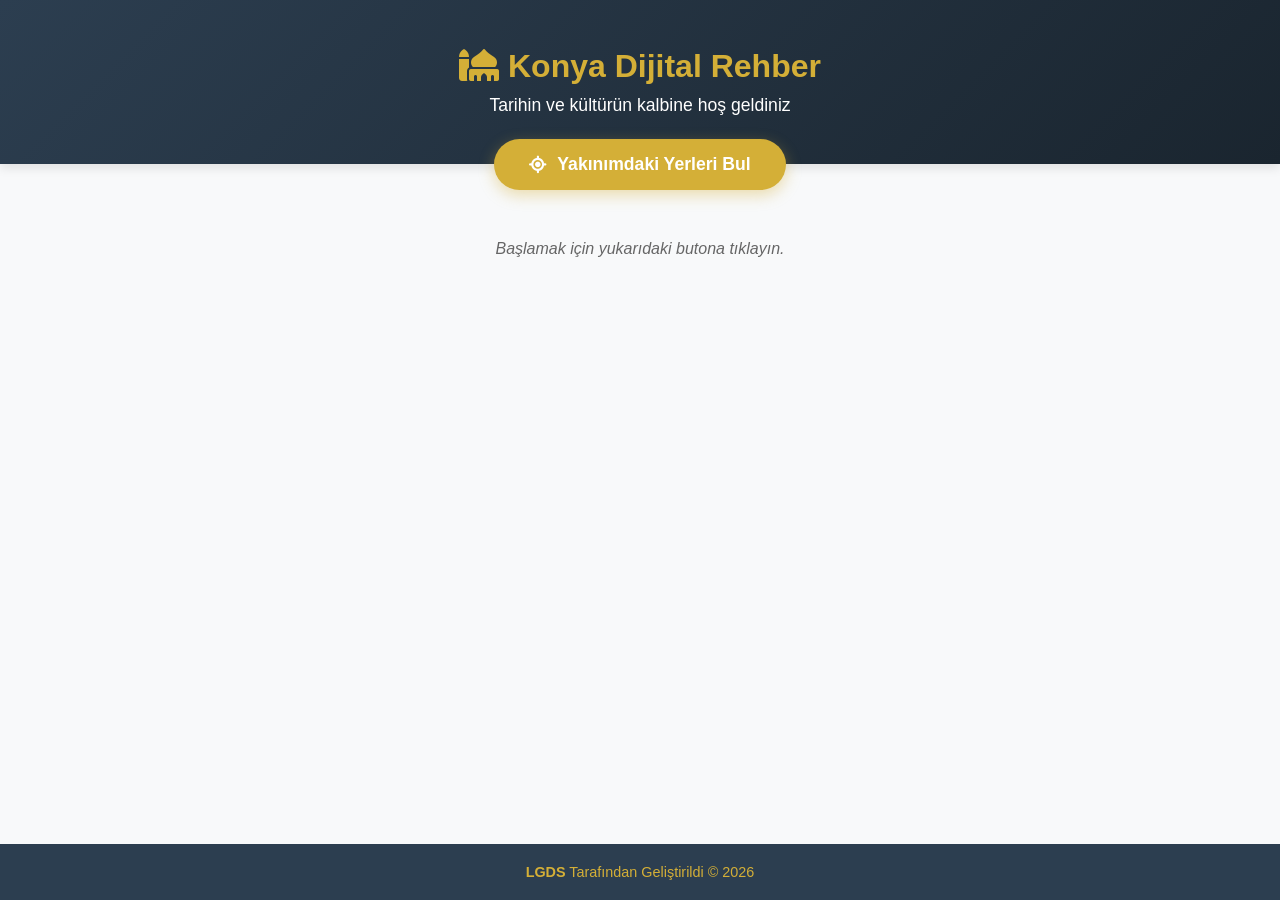
==== index.html @ 511bd54f "Add files via upload" ====
<!DOCTYPE html>
<html lang="tr">
<head>
    <meta charset="UTF-8">
    <meta name="viewport" content="width=device-width, initial-scale=1.0">
    <title>Konya Dijital Rehber</title>
    <link rel="stylesheet" href="style.css">
    <link rel="stylesheet" href="https://cdnjs.cloudflare.com/ajax/libs/font-awesome/6.4.0/css/all.min.css">
</head>
<body>
    <header class="hero">
        <div class="header-content">
            <h1><i class="fa-solid fa-mosque"></i> Konya Dijital Rehber</h1>
            <p>Tarihin ve kültürün kalbine hoş geldiniz</p>
        </div>
    </header>

    <main class="container">
        <div class="action-area">
            <button id="getLocation" class="primary-btn">
                <i class="fa-solid fa-location-crosshairs"></i> Yakınımdaki Yerleri Bul
            </button>
        </div>

        <section id="placesList" class="grid-layout">
            <div class="initial-message">Başlamak için yukarıdaki butona tıklayın.</div>
        </section>
    </main>

    <footer>
        <p><strong>LGDS</strong> Tarafından Geliştirildi &copy; 2026</p>
    </footer>

    <script src="script.js"></script>
</body>
</html>
---- style.css ----
:root {
    --primary: #D4AF37; /* Asil, yormayan altın sarısı */
    --secondary: #2C3E50; /* Koyu lacivert/antrasit */
    --bg-light: #F8F9FA; /* Kırık beyaz arka plan */
    --card-bg: #FFFFFF;
    --text-dark: #333333;
    --text-muted: #666666;
}

* {
    box-sizing: border-box;
    margin: 0;
    padding: 0;
}

body {
    font-family: 'Segoe UI', Tahoma, Geneva, Verdana, sans-serif;
    background-color: var(--bg-light);
    color: var(--text-dark);
    display: flex;
    flex-direction: column;
    min-height: 100vh;
}

.hero {
    background: linear-gradient(135deg, var(--secondary) 0%, #1a252f 100%);
    color: var(--primary);
    text-align: center;
    padding: 3rem 1rem;
    box-shadow: 0 4px 10px rgba(0,0,0,0.1);
}

.hero p {
    color: #fff;
    margin-top: 10px;
    font-size: 1.1rem;
}

.container {
    flex: 1;
    max-width: 800px;
    margin: 0 auto;
    width: 100%;
    padding: 0 15px;
}

.action-area {
    display: flex;
    justify-content: center;
    margin: -25px 0 30px 0;
}

.primary-btn {
    background-color: var(--primary);
    color: #fff;
    border: none;
    padding: 15px 35px;
    font-size: 1.1rem;
    font-weight: 600;
    border-radius: 50px;
    cursor: pointer;
    box-shadow: 0 5px 15px rgba(212, 175, 55, 0.4);
    transition: all 0.3s ease;
    display: flex;
    align-items: center;
    gap: 10px;
}

.primary-btn:hover {
    transform: translateY(-2px);
    background-color: #c5a02c;
}

.grid-layout {
    display: grid;
    grid-template-columns: 1fr;
    gap: 15px;
    padding-bottom: 40px;
}

.initial-message {
    text-align: center;
    color: var(--text-muted);
    font-style: italic;
    padding: 20px;
}

/* KART TASARIMI */
.place-card {
    background: var(--card-bg);
    border-radius: 12px;
    box-shadow: 0 2px 8px rgba(0,0,0,0.08);
    overflow: hidden;
    transition: transform 0.2s;
}

.place-header {
    padding: 18px 20px;
    display: flex;
    justify-content: space-between;
    align-items: center;
    cursor: pointer;
    background-color: #fff;
    border-left: 4px solid var(--primary);
}

.place-header:hover {
    background-color: #fdfbf5;
}

.place-title {
    font-size: 1.1rem;
    font-weight: 600;
    color: var(--secondary);
}

.place-distance {
    background: #f0f0f0;
    padding: 5px 10px;
    border-radius: 20px;
    font-size: 0.9rem;
    font-weight: bold;
    color: var(--secondary);
}

.place-content {
    max-height: 0;
    overflow: hidden;
    transition: max-height 0.3s ease-out;
    background: #fafafa;
}

.place-content.active {
    max-height: 400px; /* İçeriğin açılması için */
    border-top: 1px solid #eee;
}

.content-inner {
    padding: 20px;
}

.content-inner p {
    margin-bottom: 15px;
    line-height: 1.6;
    color: var(--text-muted);
    font-size: 0.95rem;
}

.action-links {
    display: flex;
    gap: 10px;
    flex-wrap: wrap;
}

.btn-nav, .btn-video {
    text-decoration: none;
    padding: 10px 15px;
    border-radius: 8px;
    font-size: 0.9rem;
    font-weight: 600;
    text-align: center;
    flex: 1;
    min-width: 120px;
}

.btn-nav {
    background: var(--primary);
    color: #fff;
}

.btn-video {
    background: var(--secondary);
    color: #fff;
}

footer {
    background-color: var(--secondary);
    color: var(--primary);
    text-align: center;
    padding: 20px;
    font-size: 0.9rem;
    margin-top: auto;
}
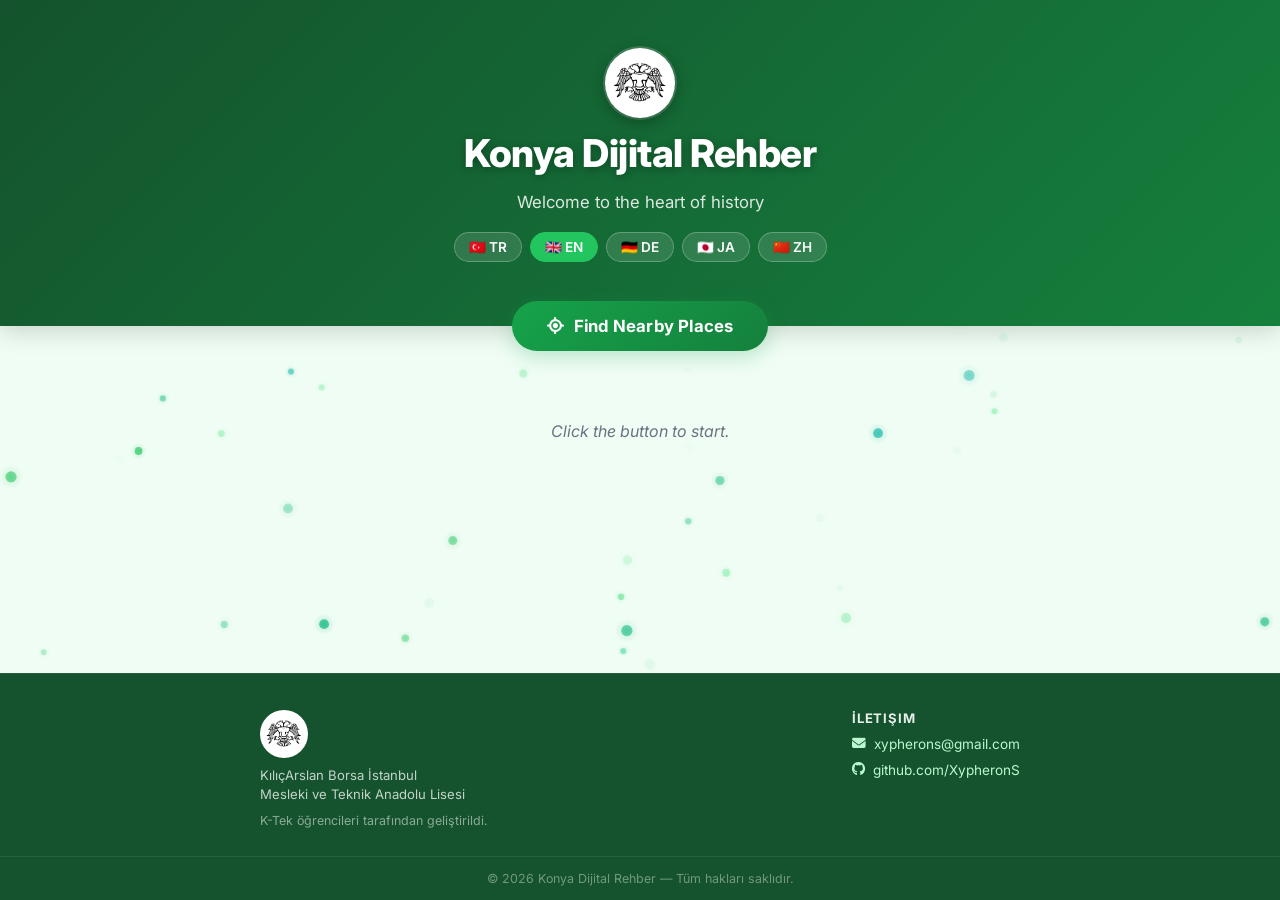
==== commit 2056645b: "feat: tum gelismeler geri yuklendi - accordion, particles, multilang, images, QR" ====
--- a/index.html
+++ b/index.html
@@ -1,36 +1,70 @@
-<!DOCTYPE html>
-<html lang="tr">
-<head>
-    <meta charset="UTF-8">
-    <meta name="viewport" content="width=device-width, initial-scale=1.0">
-    <title>Konya Dijital Rehber</title>
-    <link rel="stylesheet" href="style.css">
-    <link rel="stylesheet" href="https://cdnjs.cloudflare.com/ajax/libs/font-awesome/6.4.0/css/all.min.css">
-</head>
-<body>
-    <header class="hero">
-        <div class="header-content">
-            <h1><i class="fa-solid fa-mosque"></i> Konya Dijital Rehber</h1>
-            <p>Tarihin ve kültürün kalbine hoş geldiniz</p>
-        </div>
-    </header>
-
-    <main class="container">
-        <div class="action-area">
-            <button id="getLocation" class="primary-btn">
-                <i class="fa-solid fa-location-crosshairs"></i> Yakınımdaki Yerleri Bul
-            </button>
-        </div>
-
-        <section id="placesList" class="grid-layout">
-            <div class="initial-message">Başlamak için yukarıdaki butona tıklayın.</div>
-        </section>
-    </main>
-
-    <footer>
-        <p><strong>LGDS</strong> Tarafından Geliştirildi &copy; 2026</p>
-    </footer>
-
-    <script src="script.js"></script>
-</body>
+<!DOCTYPE html>
+<html lang="tr">
+<head>
+    <meta charset="UTF-8">
+    <meta name="viewport" content="width=device-width, initial-scale=1.0, user-scalable=yes">
+    <meta name="description" content="Konya'nın tarihi ve kültürel mekanlarını keşfedin. Konumunuza göre en yakın yerleri bulun.">
+    <title>Konya Dijital Rehber</title>
+    <link rel="icon" type="image/png" href="eagle.png">
+    <link rel="stylesheet" href="style.css">
+    <link rel="stylesheet" href="https://cdnjs.cloudflare.com/ajax/libs/font-awesome/6.4.0/css/all.min.css">
+</head>
+<body>
+
+    <!-- Arka plan animasyon canvas -->
+    <canvas id="bgCanvas"></canvas>
+
+    <header class="hero">
+        <div class="header-content">
+            <img src="eagle.png" alt="Konya Dijital Rehber Logo" class="hero-logo">
+            <h1>Konya Dijital Rehber</h1>
+            <p data-i18n="subtitle">Tarihin ve kültürün kalbine hoş geldiniz</p>
+        </div>
+        <div class="lang-switcher">
+            <button onclick="setLang('tr')" class="lang-btn" id="btn-tr">🇹🇷 TR</button>
+            <button onclick="setLang('en')" class="lang-btn" id="btn-en">🇬🇧 EN</button>
+            <button onclick="setLang('de')" class="lang-btn" id="btn-de">🇩🇪 DE</button>
+            <button onclick="setLang('ja')" class="lang-btn" id="btn-ja">🇯🇵 JA</button>
+            <button onclick="setLang('zh')" class="lang-btn" id="btn-zh">🇨🇳 ZH</button>
+        </div>
+    </header>
+
+    <main class="container">
+        <div class="action-area">
+            <button id="getLocation" class="primary-btn">
+                <i class="fa-solid fa-location-crosshairs"></i>
+                <span data-i18n="findBtn">Yakınımdaki Yerleri Bul</span>
+            </button>
+        </div>
+
+        <section id="placesList" class="grid-layout">
+            <div class="initial-message" data-i18n="initialMsg">Başlamak için yukarıdaki butona tıklayın.</div>
+        </section>
+    </main>
+
+    <footer>
+        <div class="footer-main">
+            <div class="footer-brand">
+                <img src="eagle.png" alt="Konya Dijital Rehber Logo" class="footer-logo">
+                <p class="footer-school">KılıçArslan Borsa İstanbul<br>Mesleki ve Teknik Anadolu Lisesi</p>
+                <p class="footer-tagline">K-Tek öğrencileri tarafından geliştirildi.</p>
+            </div>
+            <div class="footer-contact">
+                <p class="footer-contact-title">İletişim</p>
+                <a href="mailto:xypherons@gmail.com" class="footer-link">
+                    <i class="fa-solid fa-envelope"></i> xypherons@gmail.com
+                </a>
+                <a href="https://github.com/XypheronS" target="_blank" class="footer-link">
+                    <i class="fa-brands fa-github"></i> github.com/XypheronS
+                </a>
+            </div>
+        </div>
+        <div class="footer-bottom">
+            <p>© 2026 Konya Dijital Rehber — Tüm hakları saklıdır.</p>
+        </div>
+    </footer>
+
+    <script src="script.js"></script>
+    <script src="particles.js"></script>
+</body>
 </html>
--- a/style.css
+++ b/style.css
@@ -1,183 +1,489 @@
-:root {
-    --primary: #D4AF37; /* Asil, yormayan altın sarısı */
-    --secondary: #2C3E50; /* Koyu lacivert/antrasit */
-    --bg-light: #F8F9FA; /* Kırık beyaz arka plan */
-    --card-bg: #FFFFFF;
-    --text-dark: #333333;
-    --text-muted: #666666;
-}
-
-* {
-    box-sizing: border-box;
-    margin: 0;
-    padding: 0;
-}
-
-body {
-    font-family: 'Segoe UI', Tahoma, Geneva, Verdana, sans-serif;
-    background-color: var(--bg-light);
-    color: var(--text-dark);
-    display: flex;
-    flex-direction: column;
-    min-height: 100vh;
-}
-
-.hero {
-    background: linear-gradient(135deg, var(--secondary) 0%, #1a252f 100%);
-    color: var(--primary);
-    text-align: center;
-    padding: 3rem 1rem;
-    box-shadow: 0 4px 10px rgba(0,0,0,0.1);
-}
-
-.hero p {
-    color: #fff;
-    margin-top: 10px;
-    font-size: 1.1rem;
-}
-
-.container {
-    flex: 1;
-    max-width: 800px;
-    margin: 0 auto;
-    width: 100%;
-    padding: 0 15px;
-}
-
-.action-area {
-    display: flex;
-    justify-content: center;
-    margin: -25px 0 30px 0;
-}
-
-.primary-btn {
-    background-color: var(--primary);
-    color: #fff;
-    border: none;
-    padding: 15px 35px;
-    font-size: 1.1rem;
-    font-weight: 600;
-    border-radius: 50px;
-    cursor: pointer;
-    box-shadow: 0 5px 15px rgba(212, 175, 55, 0.4);
-    transition: all 0.3s ease;
-    display: flex;
-    align-items: center;
-    gap: 10px;
-}
-
-.primary-btn:hover {
-    transform: translateY(-2px);
-    background-color: #c5a02c;
-}
-
-.grid-layout {
-    display: grid;
-    grid-template-columns: 1fr;
-    gap: 15px;
-    padding-bottom: 40px;
-}
-
-.initial-message {
-    text-align: center;
-    color: var(--text-muted);
-    font-style: italic;
-    padding: 20px;
-}
-
-/* KART TASARIMI */
-.place-card {
-    background: var(--card-bg);
-    border-radius: 12px;
-    box-shadow: 0 2px 8px rgba(0,0,0,0.08);
-    overflow: hidden;
-    transition: transform 0.2s;
-}
-
-.place-header {
-    padding: 18px 20px;
-    display: flex;
-    justify-content: space-between;
-    align-items: center;
-    cursor: pointer;
-    background-color: #fff;
-    border-left: 4px solid var(--primary);
-}
-
-.place-header:hover {
-    background-color: #fdfbf5;
-}
-
-.place-title {
-    font-size: 1.1rem;
-    font-weight: 600;
-    color: var(--secondary);
-}
-
-.place-distance {
-    background: #f0f0f0;
-    padding: 5px 10px;
-    border-radius: 20px;
-    font-size: 0.9rem;
-    font-weight: bold;
-    color: var(--secondary);
-}
-
-.place-content {
-    max-height: 0;
-    overflow: hidden;
-    transition: max-height 0.3s ease-out;
-    background: #fafafa;
-}
-
-.place-content.active {
-    max-height: 400px; /* İçeriğin açılması için */
-    border-top: 1px solid #eee;
-}
-
-.content-inner {
-    padding: 20px;
-}
-
-.content-inner p {
-    margin-bottom: 15px;
-    line-height: 1.6;
-    color: var(--text-muted);
-    font-size: 0.95rem;
-}
-
-.action-links {
-    display: flex;
-    gap: 10px;
-    flex-wrap: wrap;
-}
-
-.btn-nav, .btn-video {
-    text-decoration: none;
-    padding: 10px 15px;
-    border-radius: 8px;
-    font-size: 0.9rem;
-    font-weight: 600;
-    text-align: center;
-    flex: 1;
-    min-width: 120px;
-}
-
-.btn-nav {
-    background: var(--primary);
-    color: #fff;
-}
-
-.btn-video {
-    background: var(--secondary);
-    color: #fff;
-}
-
-footer {
-    background-color: var(--secondary);
-    color: var(--primary);
-    text-align: center;
-    padding: 20px;
-    font-size: 0.9rem;
-    margin-top: auto;
+@import url('https://fonts.googleapis.com/css2?family=Inter:wght@400;500;600;700;800&display=swap');
+
+:root {
+    --primary: #16A34A;          /* Forest Green */
+    --primary-dark: #15803D;
+    --primary-light: #22C55E;
+    --primary-glow: rgba(22, 163, 74, 0.25);
+    --accent: #3B82F6;           /* Blue */
+    --accent-dark: #2563EB;
+    --bg-body: #F0FDF4;          /* Very light green */
+    --bg-card: #FFFFFF;
+    --bg-card-open: #F7FEF9;
+    --border: #D1FAE5;
+    --border-dark: #A7F3D0;
+    --text-body: #1A2E20;
+    --text-muted: #6B7280;
+    --hero-from: #14532D;
+    --hero-to: #15803D;
+    --hero-text: #FFFFFF;
+}
+
+* {
+    box-sizing: border-box;
+    margin: 0;
+    padding: 0;
+}
+
+/* ===== ARKA PLAN CANVAS ===== */
+#bgCanvas {
+    position: fixed;
+    top: 0;
+    left: 0;
+    width: 100%;
+    height: 100%;
+    display: block;
+    z-index: 0;
+    pointer-events: none;
+}
+
+body {
+    font-family: 'Inter', 'Segoe UI', sans-serif;
+    background-color: var(--bg-body);
+    color: var(--text-body);
+    display: flex;
+    flex-direction: column;
+    min-height: 100vh;
+    position: relative;
+    z-index: 1;
+}
+
+/* ===== HERO ===== */
+.hero {
+    background: linear-gradient(135deg, var(--hero-from) 0%, var(--hero-to) 100%);
+    color: var(--hero-text);
+    text-align: center;
+    padding: 3rem 1rem 4rem;
+    position: relative;
+    z-index: 2;
+    box-shadow: 0 4px 24px rgba(0,0,0,0.18);
+}
+
+.header-content {
+    display: flex;
+    flex-direction: column;
+    align-items: center;
+    gap: 12px;
+}
+
+/* ===== LOGO ===== */
+.hero-logo {
+    width: 70px;
+    height: 70px;
+    object-fit: contain;
+    vertical-align: middle;
+    background: #ffffff;
+    border-radius: 50%;
+    padding: 8px;
+    box-shadow: 0 4px 16px rgba(0,0,0,0.3), 0 0 0 2px rgba(255,255,255,0.2);
+}
+
+.hero h1 {
+    font-size: clamp(1.6rem, 5vw, 2.4rem);
+    font-weight: 800;
+    color: #FFFFFF;
+    letter-spacing: -0.5px;
+    text-shadow: 0 2px 8px rgba(0,0,0,0.3);
+}
+
+.hero p {
+    font-size: 1.05rem;
+    color: rgba(255,255,255,0.85);
+    margin-top: 4px;
+}
+
+/* ===== DİL SEÇİCİ ===== */
+.lang-switcher {
+    display: flex;
+    justify-content: center;
+    flex-wrap: wrap;
+    gap: 8px;
+    margin-top: 20px;
+}
+
+.lang-btn {
+    background: rgba(255,255,255,0.12);
+    border: 1.5px solid rgba(255,255,255,0.25);
+    color: #fff;
+    padding: 6px 14px;
+    border-radius: 20px;
+    cursor: pointer;
+    font-size: 0.85rem;
+    font-weight: 600;
+    transition: background 0.2s, border-color 0.2s, transform 0.15s;
+    font-family: inherit;
+}
+
+.lang-btn:hover {
+    background: rgba(255,255,255,0.22);
+    border-color: rgba(255,255,255,0.5);
+    transform: translateY(-1px);
+}
+
+.lang-btn.active {
+    background: var(--primary-light);
+    border-color: var(--primary-light);
+    color: #fff;
+}
+
+/* ===== CONTAINER ===== */
+.container {
+    flex: 1;
+    max-width: 800px;
+    margin: 0 auto;
+    width: 100%;
+    padding: 0 15px;
+    position: relative;
+    z-index: 2;
+}
+
+/* ===== ANA BUTON ===== */
+.action-area {
+    display: flex;
+    justify-content: center;
+    margin: -25px 0 30px 0;
+}
+
+.primary-btn {
+    background: linear-gradient(135deg, var(--primary) 0%, var(--primary-dark) 100%);
+    color: #fff;
+    border: none;
+    padding: 15px 35px;
+    font-size: 1.05rem;
+    font-weight: 700;
+    border-radius: 50px;
+    cursor: pointer;
+    box-shadow: 0 6px 20px var(--primary-glow);
+    transition: transform 0.2s, box-shadow 0.2s;
+    display: flex;
+    align-items: center;
+    gap: 10px;
+    font-family: inherit;
+    letter-spacing: 0.2px;
+}
+
+.primary-btn:hover {
+    transform: translateY(-2px);
+    box-shadow: 0 10px 28px var(--primary-glow);
+}
+
+.primary-btn:active {
+    transform: translateY(0);
+}
+
+/* ===== GRID ===== */
+.grid-layout {
+    display: grid;
+    grid-template-columns: 1fr;
+    gap: 12px;
+    padding-bottom: 40px;
+}
+
+.initial-message {
+    text-align: center;
+    color: var(--text-muted);
+    font-style: italic;
+    padding: 40px 20px;
+    font-size: 1rem;
+}
+
+/* ===== KART ===== */
+.place-card {
+    background: var(--bg-card);
+    border-radius: 14px;
+    border: 1.5px solid var(--border);
+    overflow: hidden;
+    transition: transform 0.22s, box-shadow 0.22s, border-color 0.22s;
+    box-shadow: 0 1px 4px rgba(0,0,0,0.06);
+    position: relative;
+    z-index: 2;
+}
+
+.place-card:hover {
+    transform: translateY(-2px);
+    box-shadow: 0 6px 20px rgba(22,163,74,0.12);
+    border-color: var(--border-dark);
+}
+
+.place-card.open {
+    border-color: var(--primary);
+    box-shadow: 0 6px 24px var(--primary-glow);
+}
+
+/* ===== KART BAŞLIĞI ===== */
+.place-header {
+    padding: 16px 18px;
+    display: flex;
+    justify-content: space-between;
+    align-items: center;
+    cursor: pointer;
+    background: #fff;
+    border-left: 4px solid var(--primary-light);
+    transition: background 0.18s, border-left-color 0.22s;
+    user-select: none;
+}
+
+.place-card.open .place-header {
+    background: #F0FDF4;
+    border-left-color: var(--primary);
+}
+
+.place-header:active {
+    transform: scale(0.99);
+}
+
+.place-title {
+    font-size: 1rem;
+    font-weight: 700;
+    color: #1A2E20;
+    transition: color 0.2s;
+    flex: 1;
+    min-width: 0;
+    padding-right: 8px;
+}
+
+.place-card.open .place-title {
+    color: var(--primary-dark);
+}
+
+.place-header-right {
+    display: flex;
+    align-items: center;
+    gap: 10px;
+    flex-shrink: 0;
+}
+
+.place-distance {
+    background: #ECFDF5;
+    border: 1px solid #A7F3D0;
+    padding: 4px 10px;
+    border-radius: 20px;
+    font-size: 0.82rem;
+    font-weight: 700;
+    color: var(--primary-dark);
+    white-space: nowrap;
+}
+
+/* Chevron oku */
+.chevron {
+    display: inline-block;
+    font-style: normal;
+    font-size: 1.1rem;
+    color: var(--text-muted);
+    transition: transform 0.28s cubic-bezier(0.34,1.56,0.64,1), color 0.22s;
+    line-height: 1;
+}
+
+.place-card.open .chevron {
+    transform: rotate(180deg);
+    color: var(--primary);
+}
+
+/* ===== KART İÇERİK ===== */
+.place-content {
+    max-height: 0;
+    overflow: hidden;
+    transition: max-height 0.38s cubic-bezier(0.4,0,0.2,1);
+    background: var(--bg-card-open);
+}
+
+.place-content.active {
+    max-height: 600px;
+    border-top: 1px solid var(--border);
+}
+
+.content-inner {
+    padding: 18px 18px 16px;
+}
+
+.content-inner p {
+    margin-bottom: 12px;
+    line-height: 1.65;
+    color: #374151;
+    font-size: 0.92rem;
+}
+
+/* ===== KART GÖRSELLERİ ===== */
+.card-images {
+    display: flex;
+    gap: 10px;
+    margin-bottom: 14px;
+    flex-wrap: wrap;
+}
+
+.card-img {
+    width: 150px;
+    height: 110px;
+    object-fit: cover;
+    border-radius: 8px;
+    border: 2px solid var(--border);
+    cursor: pointer;
+    transition: transform 0.22s, border-color 0.22s, box-shadow 0.22s;
+}
+
+.card-img:hover {
+    transform: scale(1.05);
+    border-color: var(--primary);
+    box-shadow: 0 4px 12px var(--primary-glow);
+}
+
+/* ===== AKSİYON LİNKLER ===== */
+.action-links { display: flex; gap: 10px; flex-wrap: wrap; }
+
+.btn-nav, .btn-video {
+    text-decoration: none;
+    padding: 9px 15px;
+    border-radius: 8px;
+    font-size: 0.88rem;
+    font-weight: 600;
+    text-align: center;
+    flex: 1;
+    min-width: 110px;
+    display: flex;
+    align-items: center;
+    justify-content: center;
+    gap: 6px;
+    transition: transform 0.15s, opacity 0.15s;
+    font-family: inherit;
+}
+
+.btn-nav:hover, .btn-video:hover {
+    transform: translateY(-1px);
+    opacity: 0.9;
+}
+
+.btn-nav {
+    background: linear-gradient(135deg, var(--primary) 0%, var(--primary-dark) 100%);
+    color: #fff;
+}
+
+.btn-video {
+    background: linear-gradient(135deg, #DC2626 0%, #B91C1C 100%);
+    color: #fff;
+}
+
+/* ===== DAHA FAZLA BUTONU ===== */
+.show-more-btn {
+    display: flex;
+    align-items: center;
+    justify-content: center;
+    gap: 8px;
+    width: 100%;
+    padding: 13px 20px;
+    border: 2px dashed var(--border-dark);
+    border-radius: 12px;
+    background: transparent;
+    color: var(--primary-dark);
+    font-size: 0.95rem;
+    font-weight: 600;
+    cursor: pointer;
+    transition: background 0.2s, border-color 0.2s, transform 0.15s;
+    font-family: inherit;
+    margin-top: 4px;
+}
+
+.show-more-btn:hover {
+    background: #ECFDF5;
+    border-color: var(--primary);
+    transform: translateY(-1px);
+}
+
+/* ===== FOOTER ===== */
+footer {
+    background: var(--hero-from);
+    border-top: 1px solid rgba(255,255,255,0.07);
+    margin-top: auto;
+    position: relative;
+    z-index: 2;
+}
+
+.footer-main {
+    max-width: 800px;
+    margin: 0 auto;
+    padding: 36px 20px 28px;
+    display: flex;
+    justify-content: space-between;
+    align-items: flex-start;
+    gap: 24px;
+    flex-wrap: wrap;
+}
+
+.footer-brand {
+    display: flex;
+    flex-direction: column;
+    gap: 8px;
+}
+
+.footer-logo {
+    width: 48px;
+    height: 48px;
+    object-fit: contain;
+    background: #fff;
+    border-radius: 50%;
+    padding: 6px;
+}
+
+.footer-school {
+    font-size: 0.82rem;
+    color: rgba(255,255,255,0.75);
+    line-height: 1.5;
+    max-width: 220px;
+}
+
+.footer-tagline {
+    font-size: 0.78rem;
+    color: rgba(255,255,255,0.5);
+}
+
+.footer-contact {
+    display: flex;
+    flex-direction: column;
+    gap: 10px;
+}
+
+.footer-contact-title {
+    font-size: 0.82rem;
+    font-weight: 700;
+    color: rgba(255,255,255,0.9);
+    text-transform: uppercase;
+    letter-spacing: 0.8px;
+}
+
+.footer-link {
+    display: flex;
+    align-items: center;
+    gap: 8px;
+    color: #BBF7D0;
+    font-size: 0.85rem;
+    text-decoration: none;
+    transition: color 0.2s;
+}
+
+.footer-link:hover {
+    color: var(--primary-light);
+}
+
+.footer-bottom {
+    border-top: 1px solid rgba(255,255,255,0.08);
+    padding: 14px 20px;
+    text-align: center;
+}
+
+.footer-bottom p {
+    font-size: 0.78rem;
+    color: rgba(255,255,255,0.4);
+}
+
+/* ===== RESPONSIVE ===== */
+@media (max-width: 600px) {
+    .hero { padding: 2rem 1rem 3rem; }
+    .hero h1 { font-size: 1.5rem; }
+    .primary-btn { font-size: 0.95rem; padding: 12px 24px; }
+    .place-header { padding: 14px 14px; }
+    .place-title { font-size: 0.92rem; }
+    .card-img { width: 130px; height: 95px; }
+    .lang-switcher { gap: 6px; }
+    .lang-btn { padding: 5px 10px; font-size: 0.78rem; }
+    .footer-main { flex-direction: column; align-items: center; text-align: center; }
+    .footer-contact { align-items: center; }
 }
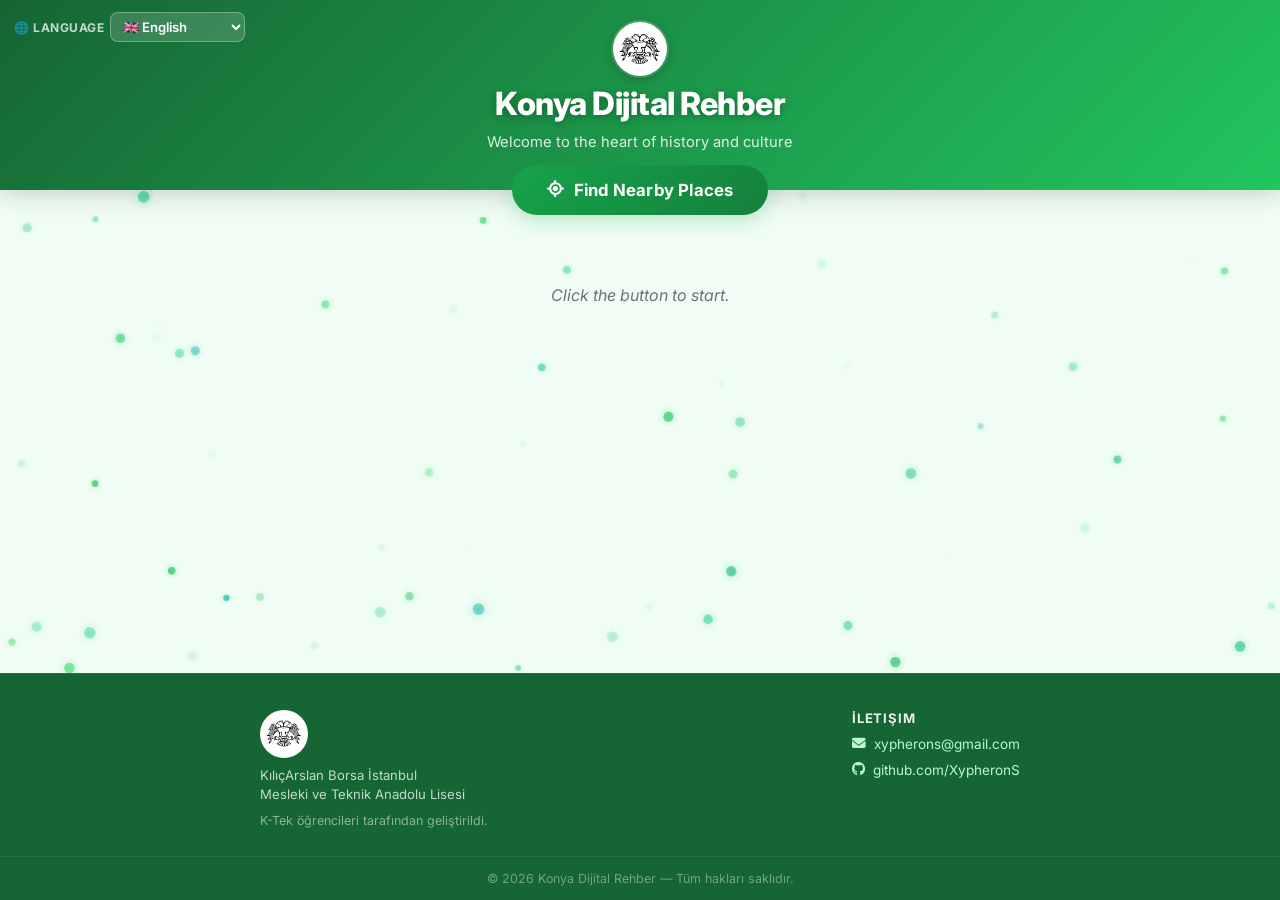
==== commit de075762: "feat: 19 dil destegi, acik yesil tema, sol ust dropdown dil secici" ====
--- a/index.html
+++ b/index.html
@@ -20,12 +20,29 @@
             <h1>Konya Dijital Rehber</h1>
             <p data-i18n="subtitle">Tarihin ve kültürün kalbine hoş geldiniz</p>
         </div>
-        <div class="lang-switcher">
-            <button onclick="setLang('tr')" class="lang-btn" id="btn-tr">🇹🇷 TR</button>
-            <button onclick="setLang('en')" class="lang-btn" id="btn-en">🇬🇧 EN</button>
-            <button onclick="setLang('de')" class="lang-btn" id="btn-de">🇩🇪 DE</button>
-            <button onclick="setLang('ja')" class="lang-btn" id="btn-ja">🇯🇵 JA</button>
-            <button onclick="setLang('zh')" class="lang-btn" id="btn-zh">🇨🇳 ZH</button>
+        <div class="lang-select-wrapper">
+            <span class="lang-select-label">🌐 Language</span>
+            <select class="lang-select" id="langSelect" onchange="setLang(this.value)">
+                <option value="tr">🇹🇷 Türkçe</option>
+                <option value="en">🇬🇧 English</option>
+                <option value="de">🇩🇪 Deutsch</option>
+                <option value="fr">🇫🇷 Français</option>
+                <option value="es">🇪🇸 Español</option>
+                <option value="pt">🇵🇹 Português</option>
+                <option value="ru">🇷🇺 Русский</option>
+                <option value="uk">🇺🇦 Українська</option>
+                <option value="ar">🇸🇦 العربية</option>
+                <option value="nl">🇳🇱 Nederlands</option>
+                <option value="ja">🇯🇵 日本語</option>
+                <option value="zh">🇨🇳 中文</option>
+                <option value="ko">🇰🇷 한국어</option>
+                <option value="hi">🇮🇳 हिन्दी</option>
+                <option value="bn">🇧🇩 বাংলা</option>
+                <option value="id">🇮🇩 Indonesia</option>
+                <option value="kk">🇰🇿 Қазақша</option>
+                <option value="uz">🇺🇿 O'zbek</option>
+                <option value="az">🇦🇿 Azərbaycan</option>
+            </select>
         </div>
     </header>
 
--- a/style.css
+++ b/style.css
@@ -14,8 +14,8 @@
     --border-dark: #A7F3D0;
     --text-body: #1A2E20;
     --text-muted: #6B7280;
-    --hero-from: #14532D;
-    --hero-to: #15803D;
+    --hero-from: #166534;
+    --hero-to: #22C55E;
     --hero-text: #FFFFFF;
 }
 
@@ -53,7 +53,7 @@
     background: linear-gradient(135deg, var(--hero-from) 0%, var(--hero-to) 100%);
     color: var(--hero-text);
     text-align: center;
-    padding: 3rem 1rem 4rem;
+    padding: 1.4rem 1rem 2.4rem;
     position: relative;
     z-index: 2;
     box-shadow: 0 4px 24px rgba(0,0,0,0.18);
@@ -63,23 +63,23 @@
     display: flex;
     flex-direction: column;
     align-items: center;
-    gap: 12px;
+    gap: 8px;
 }
 
 /* ===== LOGO ===== */
 .hero-logo {
-    width: 70px;
-    height: 70px;
+    width: 54px;
+    height: 54px;
     object-fit: contain;
     vertical-align: middle;
     background: #ffffff;
     border-radius: 50%;
-    padding: 8px;
-    box-shadow: 0 4px 16px rgba(0,0,0,0.3), 0 0 0 2px rgba(255,255,255,0.2);
+    padding: 6px;
+    box-shadow: 0 3px 12px rgba(0,0,0,0.25), 0 0 0 2px rgba(255,255,255,0.2);
 }
 
 .hero h1 {
-    font-size: clamp(1.6rem, 5vw, 2.4rem);
+    font-size: clamp(1.3rem, 4vw, 2rem);
     font-weight: 800;
     color: #FFFFFF;
     letter-spacing: -0.5px;
@@ -87,42 +87,53 @@
 }
 
 .hero p {
-    font-size: 1.05rem;
+    font-size: 0.92rem;
     color: rgba(255,255,255,0.85);
-    margin-top: 4px;
+    margin-top: 2px;
 }
 
 /* ===== DİL SEÇİCİ ===== */
-.lang-switcher {
-    display: flex;
-    justify-content: center;
-    flex-wrap: wrap;
-    gap: 8px;
-    margin-top: 20px;
-}
-
-.lang-btn {
-    background: rgba(255,255,255,0.12);
-    border: 1.5px solid rgba(255,255,255,0.25);
+.lang-select-wrapper {
+    position: absolute;
+    top: 12px;
+    left: 14px;
+    display: flex;
+    align-items: center;
+    gap: 6px;
+    z-index: 10;
+}
+
+.lang-select-label {
+    font-size: 0.75rem;
+    font-weight: 700;
+    color: rgba(255,255,255,0.75);
+    text-transform: uppercase;
+    letter-spacing: 0.5px;
+    white-space: nowrap;
+}
+
+.lang-select {
+    background: rgba(255,255,255,0.15);
+    border: 1.5px solid rgba(255,255,255,0.3);
     color: #fff;
-    padding: 6px 14px;
-    border-radius: 20px;
+    padding: 5px 8px;
+    border-radius: 8px;
+    font-size: 0.82rem;
+    font-weight: 600;
     cursor: pointer;
-    font-size: 0.85rem;
-    font-weight: 600;
-    transition: background 0.2s, border-color 0.2s, transform 0.15s;
     font-family: inherit;
-}
-
-.lang-btn:hover {
-    background: rgba(255,255,255,0.22);
-    border-color: rgba(255,255,255,0.5);
-    transform: translateY(-1px);
-}
-
-.lang-btn.active {
-    background: var(--primary-light);
-    border-color: var(--primary-light);
+    max-width: 160px;
+    outline: none;
+    transition: background 0.2s;
+}
+
+.lang-select:focus {
+    background: rgba(255,255,255,0.25);
+    border-color: rgba(255,255,255,0.6);
+}
+
+.lang-select option {
+    background: #166534;
     color: #fff;
 }
 
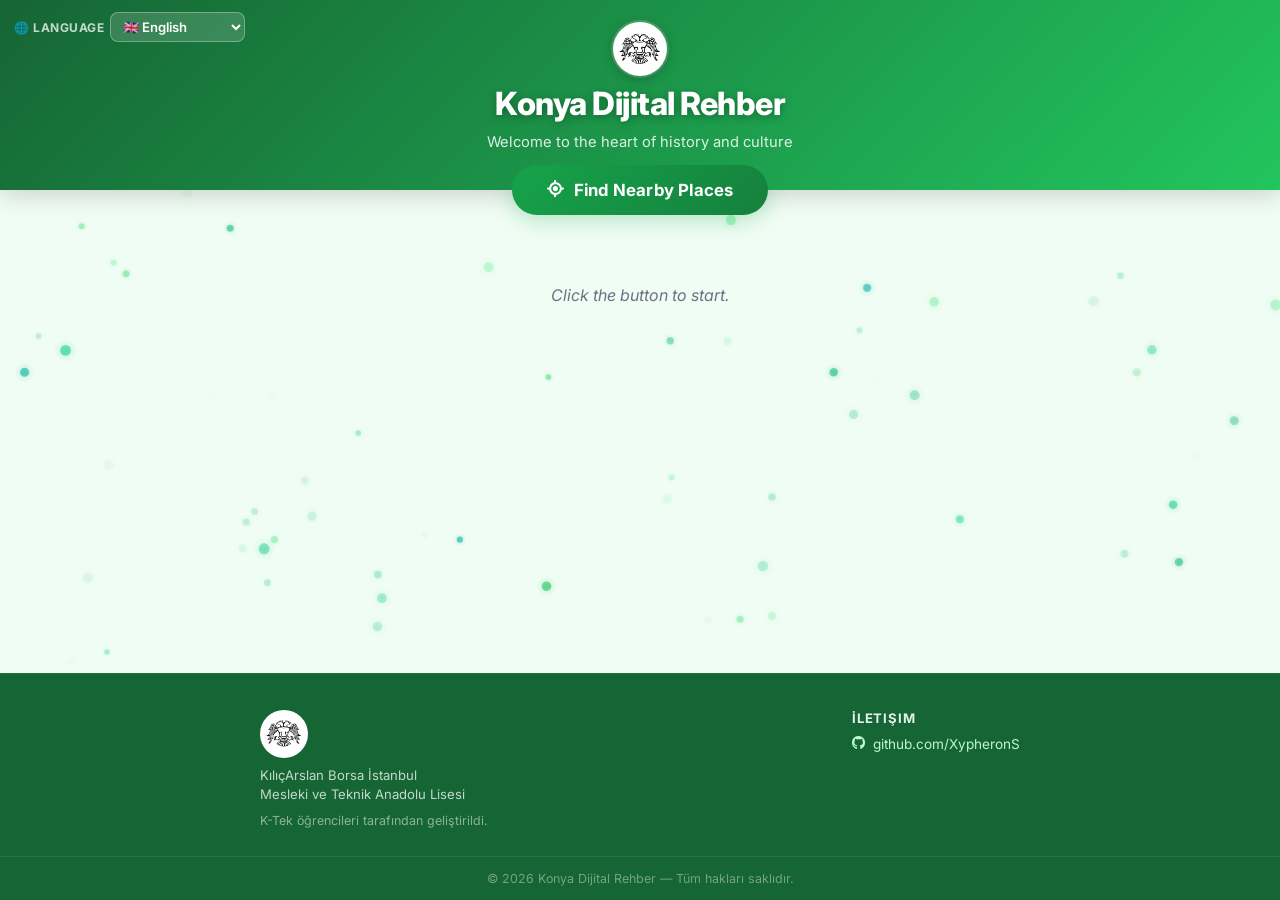
==== commit 50c50319: "fix: dil secimi kartlari yeniden render eder, tum metinler cevrildi, footer eposta kaldirildi" ====
--- a/index.html
+++ b/index.html
@@ -68,9 +68,6 @@
             </div>
             <div class="footer-contact">
                 <p class="footer-contact-title">İletişim</p>
-                <a href="mailto:xypherons@gmail.com" class="footer-link">
-                    <i class="fa-solid fa-envelope"></i> xypherons@gmail.com
-                </a>
                 <a href="https://github.com/XypheronS" target="_blank" class="footer-link">
                     <i class="fa-brands fa-github"></i> github.com/XypheronS
                 </a>
